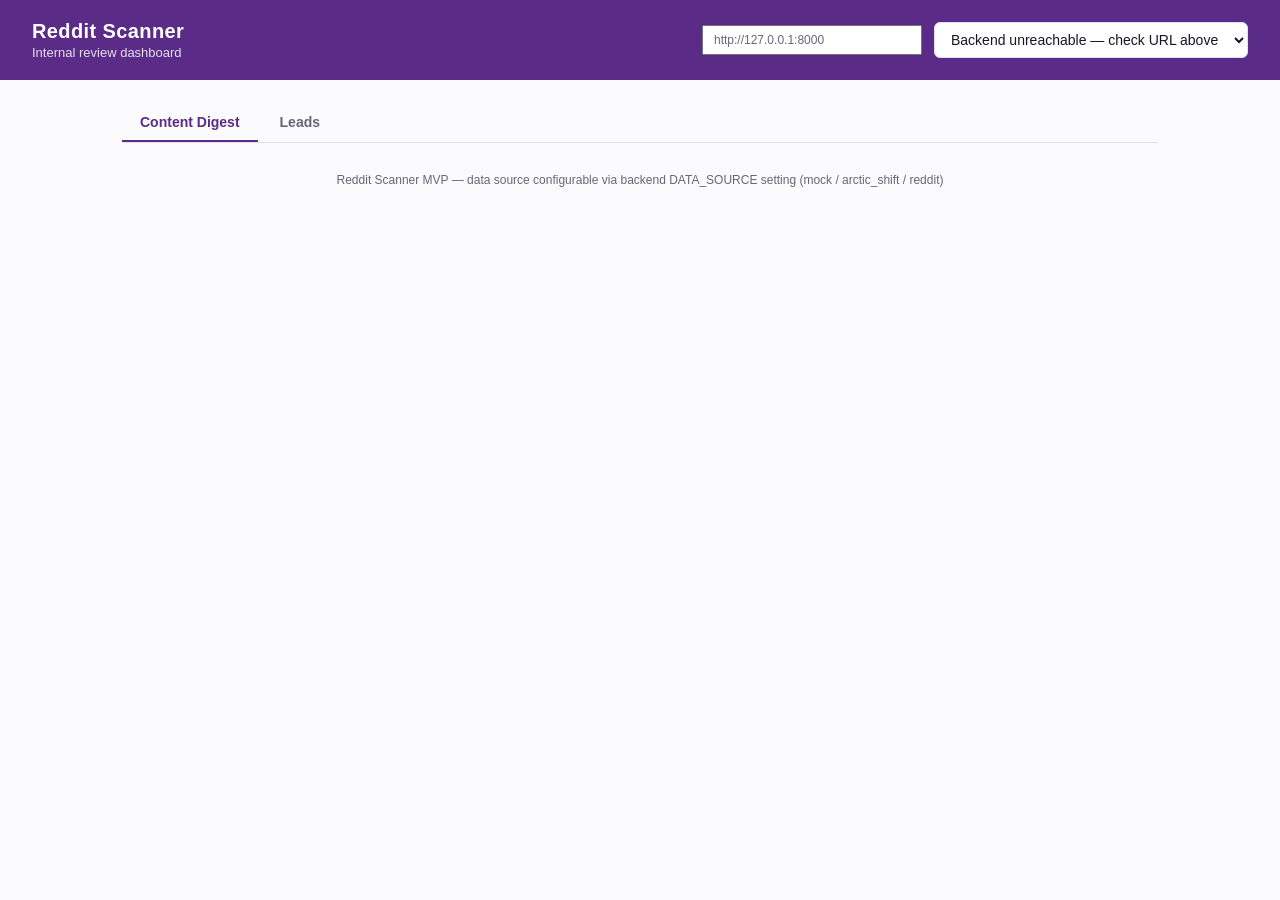
==== backend/dashboard/index.html @ 32db2b36 "Remove arctic_shift_client.py for now" ====
<!DOCTYPE html>
<html lang="en">
<head>
<meta charset="UTF-8">
<meta name="viewport" content="width=device-width, initial-scale=1.0">
<title>Reddit Scanner — Dashboard</title>
<style>
  :root {
    --purple: #5B2C87;
    --purple-dark: #3D1D5C;
    --purple-light: #F3EEF9;
    --ink: #1A1523;
    --grey: #6B6478;
    --border: #E4DEEE;
    --green: #1B7A43;
    --amber: #B4740E;
    --red: #B4341E;
    --bg: #FBFAFC;
  }
  * { box-sizing: border-box; }
  body {
    margin: 0;
    font-family: -apple-system, "Segoe UI", Inter, sans-serif;
    background: var(--bg);
    color: var(--ink);
  }
  header {
    background: var(--purple);
    color: white;
    padding: 20px 32px;
    display: flex;
    align-items: center;
    justify-content: space-between;
    flex-wrap: wrap;
    gap: 16px;
  }
  header h1 { margin: 0; font-size: 20px; font-weight: 700; letter-spacing: 0.02em; }
  header .sub { font-size: 13px; opacity: 0.85; margin-top: 2px; }
  .controls {
    display: flex; gap: 12px; align-items: center;
  }
  select, button {
    font-family: inherit;
    font-size: 14px;
    border-radius: 6px;
    border: 1px solid var(--border);
    padding: 8px 12px;
  }
  select { background: white; color: var(--ink); min-width: 200px; }
  .api-base-input {
    font-size: 12px; padding: 6px 10px; width: 220px; color: var(--grey);
  }
  main { max-width: 1100px; margin: 0 auto; padding: 24px 32px 60px; }
  .tabs {
    display: flex; gap: 4px; margin-bottom: 20px;
    border-bottom: 1px solid var(--border);
  }
  .tab {
    padding: 10px 18px; cursor: pointer; font-size: 14px; font-weight: 600;
    color: var(--grey); border-bottom: 2px solid transparent; user-select: none;
  }
  .tab.active { color: var(--purple); border-bottom-color: var(--purple); }
  .panel { display: none; }
  .panel.active { display: block; }
  .card {
    background: white; border: 1px solid var(--border); border-radius: 10px;
    padding: 16px 18px; margin-bottom: 12px;
  }
  .card-top { display: flex; justify-content: space-between; align-items: flex-start; gap: 12px; }
  .card-title { font-weight: 600; font-size: 15px; margin: 0 0 4px; }
  .card-meta { font-size: 12px; color: var(--grey); }
  .score-pill {
    font-size: 12px; font-weight: 700; padding: 3px 10px; border-radius: 100px;
    white-space: nowrap;
  }
  .score-high { background: #E6F4EA; color: var(--green); }
  .score-mid { background: #FCF1DD; color: var(--amber); }
  .score-low { background: #F5E9E7; color: var(--red); }
  .card-body { font-size: 13.5px; color: #3A3345; margin-top: 8px; line-height: 1.5; }
  .reasoning {
    font-size: 12.5px; color: var(--grey); margin-top: 8px; font-style: italic;
    border-left: 2px solid var(--border); padding-left: 10px;
  }
  .card-actions { display: flex; gap: 8px; margin-top: 10px; }
  .card-actions button {
    background: var(--purple-light); color: var(--purple-dark); border: none;
    font-size: 12px; font-weight: 600; cursor: pointer; padding: 6px 12px;
  }
  .card-actions button:hover { background: #E5D9F1; }
  .status-badge {
    font-size: 11px; font-weight: 700; text-transform: uppercase; letter-spacing: 0.03em;
    padding: 3px 8px; border-radius: 4px;
  }
  .status-new { background: #EAF1FB; color: #1E5FA8; }
  .status-reviewed { background: #FCF1DD; color: var(--amber); }
  .status-contacted { background: #E6F4EA; color: var(--green); }
  .status-dismissed { background: #EFEFEF; color: var(--grey); }
  .empty {
    text-align: center; padding: 60px 20px; color: var(--grey);
  }
  .empty h3 { color: var(--ink); margin-bottom: 6px; }
  a { color: var(--purple); }
  .footer-note {
    margin-top: 30px; font-size: 12px; color: var(--grey); text-align: center;
  }
</style>
</head>
<body>

<header>
  <div>
    <h1>Reddit Scanner</h1>
    <div class="sub">Internal review dashboard</div>
  </div>
  <div class="controls">
    <input class="api-base-input" id="apiBase" value="http://127.0.0.1:8000" title="Backend URL" />
    <select id="companySelect"><option>Loading companies…</option></select>
  </div>
</header>

<main>
  <div class="tabs">
    <div class="tab active" data-tab="content">Content Digest</div>
    <div class="tab" data-tab="leads">Leads</div>
  </div>

  <div class="panel active" id="panel-content">
    <div id="contentList"></div>
  </div>

  <div class="panel" id="panel-leads">
    <div id="leadsList"></div>
  </div>

  <div class="footer-note">Reddit Scanner MVP — data source configurable via backend DATA_SOURCE setting (mock / arctic_shift / reddit)</div>
</main>

<script>
let currentCompanyId = null;

function apiBase() { return document.getElementById('apiBase').value.replace(/\/$/, ''); }

function scoreClass(score) {
  if (score >= 70) return 'score-high';
  if (score >= 40) return 'score-mid';
  return 'score-low';
}

function timeAgo(iso) {
  const diff = (Date.now() - new Date(iso).getTime()) / 1000;
  if (diff < 3600) return Math.floor(diff / 60) + 'm ago';
  if (diff < 86400) return Math.floor(diff / 3600) + 'h ago';
  return Math.floor(diff / 86400) + 'd ago';
}

async function loadCompanies() {
  const select = document.getElementById('companySelect');
  try {
    const res = await fetch(`${apiBase()}/api/companies`);
    const companies = await res.json();
    if (!companies.length) {
      select.innerHTML = '<option>No companies yet — add one in Supabase</option>';
      return;
    }
    select.innerHTML = companies.map(c => `<option value="${c.id}">${c.name}</option>`).join('');
    currentCompanyId = companies[0].id;
    select.onchange = (e) => { currentCompanyId = e.target.value; loadAll(); };
    loadAll();
  } catch (e) {
    select.innerHTML = '<option>Backend unreachable — check URL above</option>';
  }
}

async function loadContentMatches() {
  const container = document.getElementById('contentList');
  if (!currentCompanyId) return;
  container.innerHTML = '<div class="empty">Loading…</div>';
  try {
    const res = await fetch(`${apiBase()}/api/matches?company_id=${currentCompanyId}`);
    const matches = await res.json();
    if (!matches.length) {
      container.innerHTML = `<div class="empty"><h3>No matches yet</h3>Run <code>python -m workers.ingest</code> to populate this from your configured subreddits.</div>`;
      return;
    }
    container.innerHTML = matches.map(m => {
      const post = m.posts || {};
      return `
        <div class="card">
          <div class="card-top">
            <div>
              <p class="card-title">${post.title || '(untitled)'}</p>
              <div class="card-meta">r/${post.subreddit || '?'} · u/${post.author_username || 'unknown'} · ${post.created_at ? timeAgo(post.created_at) : ''}</div>
            </div>
            <span class="score-pill ${scoreClass(m.intent_score)}">${m.intent_score}/100</span>
          </div>
          <div class="reasoning">${m.ai_reasoning || ''}</div>
          <div class="card-actions">
            ${post.url ? `<a href="${post.url}" target="_blank"><button>View on Reddit</button></a>` : ''}
          </div>
        </div>`;
    }).join('');
  } catch (e) {
    container.innerHTML = '<div class="empty">Could not load matches — check backend connection.</div>';
  }
}

async function loadLeads() {
  const container = document.getElementById('leadsList');
  if (!currentCompanyId) return;
  container.innerHTML = '<div class="empty">Loading…</div>';
  try {
    const res = await fetch(`${apiBase()}/api/leads?company_id=${currentCompanyId}`);
    const leads = await res.json();
    if (!leads.length) {
      container.innerHTML = `<div class="empty"><h3>No leads yet</h3>Leads appear here once a competitor-mode scanner_config picks up switch-intent signal.</div>`;
      return;
    }
    container.innerHTML = leads.map(l => `
      <div class="card">
        <div class="card-top">
          <div>
            <p class="card-title">u/${l.reddit_username}</p>
            <div class="card-meta">
              First seen ${timeAgo(l.first_seen)} · Last seen ${timeAgo(l.last_seen)}
              &nbsp;<span class="status-badge status-${l.status}">${l.status}</span>
            </div>
          </div>
          <span class="score-pill ${scoreClass(l.aggregate_score)}">${l.aggregate_score}/100</span>
        </div>
        <div class="card-actions">
          <button onclick="updateStatus('${l.id}', 'reviewed')">Mark reviewed</button>
          <button onclick="updateStatus('${l.id}', 'contacted')">Mark contacted</button>
          <button onclick="updateStatus('${l.id}', 'dismissed')">Dismiss</button>
          <button onclick="viewSignals('${l.id}')">View signals</button>
        </div>
        <div id="signals-${l.id}"></div>
      </div>
    `).join('');
  } catch (e) {
    container.innerHTML = '<div class="empty">Could not load leads — check backend connection.</div>';
  }
}

async function updateStatus(leadId, status) {
  await fetch(`${apiBase()}/api/leads/${leadId}/status?status=${status}`, { method: 'PATCH' });
  loadLeads();
}

async function viewSignals(leadId) {
  const target = document.getElementById(`signals-${leadId}`);
  if (target.innerHTML) { target.innerHTML = ''; return; }
  const res = await fetch(`${apiBase()}/api/leads/${leadId}/signals`);
  const signals = await res.json();
  target.innerHTML = signals.map(s => {
    const post = s.posts || {};
    return `<div class="reasoning" style="margin-top:10px;">
      <strong>${s.competitor_mentioned}</strong> — ${s.pain_point || ''}<br>
      "${post.title || ''}" ${post.url ? `<a href="${post.url}" target="_blank">↗</a>` : ''}
    </div>`;
  }).join('') || '<div class="card-meta" style="margin-top:8px;">No signals found.</div>';
}

function loadAll() {
  loadContentMatches();
  loadLeads();
}

document.querySelectorAll('.tab').forEach(tab => {
  tab.onclick = () => {
    document.querySelectorAll('.tab').forEach(t => t.classList.remove('active'));
    document.querySelectorAll('.panel').forEach(p => p.classList.remove('active'));
    tab.classList.add('active');
    document.getElementById(`panel-${tab.dataset.tab}`).classList.add('active');
  };
});

document.getElementById('apiBase').addEventListener('change', loadCompanies);
loadCompanies();
</script>

</body>
</html>
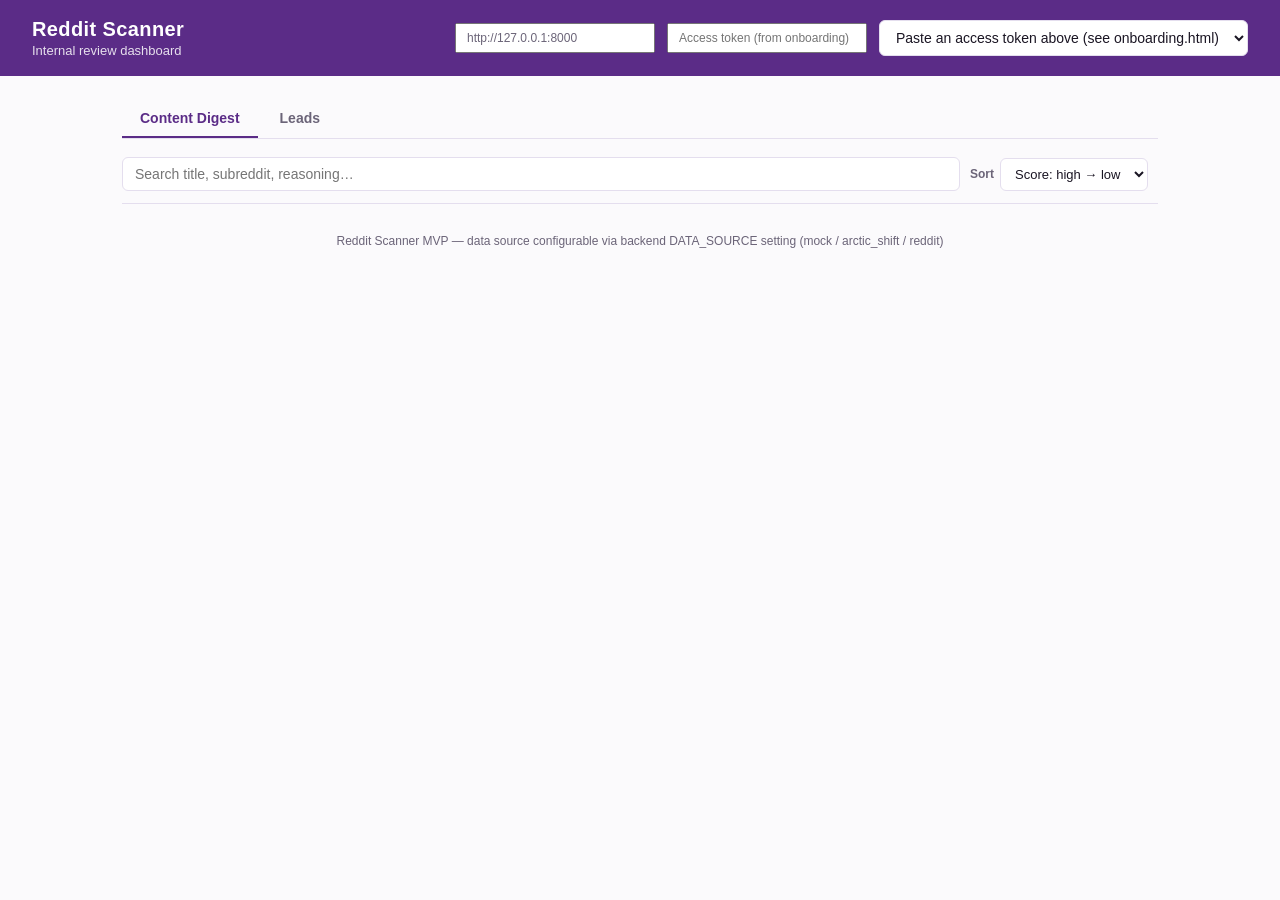
==== commit 6eb79352: "Add auth-protected API endpoints, onboarding frontend, competitor-mode model upgrade" ====
--- a/backend/dashboard/index.html
+++ b/backend/dashboard/index.html
@@ -13,9 +13,13 @@
     --grey: #6B6478;
     --border: #E4DEEE;
     --green: #1B7A43;
+    --green-bg: #E6F4EA;
     --amber: #B4740E;
+    --amber-bg: #FCF1DD;
     --red: #B4341E;
+    --red-bg: #F5E9E7;
     --bg: #FBFAFC;
+    --track: #EDE7F4;
   }
   * { box-sizing: border-box; }
   body {
@@ -27,32 +31,36 @@
   header {
     background: var(--purple);
     color: white;
-    padding: 20px 32px;
+    padding: 18px 32px;
     display: flex;
     align-items: center;
     justify-content: space-between;
     flex-wrap: wrap;
     gap: 16px;
+    position: sticky;
+    top: 0;
+    z-index: 20;
   }
   header h1 { margin: 0; font-size: 20px; font-weight: 700; letter-spacing: 0.02em; }
   header .sub { font-size: 13px; opacity: 0.85; margin-top: 2px; }
   .controls {
     display: flex; gap: 12px; align-items: center;
   }
-  select, button {
+  select, button, input[type=text] {
     font-family: inherit;
     font-size: 14px;
     border-radius: 6px;
     border: 1px solid var(--border);
     padding: 8px 12px;
   }
-  select { background: white; color: var(--ink); min-width: 200px; }
+  select, input[type=text] { background: white; color: var(--ink); }
+  #companySelect { min-width: 180px; }
   .api-base-input {
-    font-size: 12px; padding: 6px 10px; width: 220px; color: var(--grey);
+    font-size: 12px; padding: 6px 10px; width: 200px; color: var(--grey);
   }
   main { max-width: 1100px; margin: 0 auto; padding: 24px 32px 60px; }
   .tabs {
-    display: flex; gap: 4px; margin-bottom: 20px;
+    display: flex; gap: 4px; margin-bottom: 4px;
     border-bottom: 1px solid var(--border);
   }
   .tab {
@@ -62,38 +70,72 @@
   .tab.active { color: var(--purple); border-bottom-color: var(--purple); }
   .panel { display: none; }
   .panel.active { display: block; }
+
+  .toolbar {
+    position: sticky; top: 65px; z-index: 10; background: var(--bg);
+    display: flex; align-items: center; gap: 10px; flex-wrap: wrap;
+    padding: 14px 0 12px; border-bottom: 1px solid var(--border); margin-bottom: 14px;
+  }
+  .toolbar .search { flex: 1 1 200px; min-width: 160px; }
+  .toolbar .field-group { display: flex; align-items: center; gap: 6px; }
+  .toolbar label { font-size: 12px; color: var(--grey); font-weight: 600; white-space: nowrap; }
+  .toolbar select { padding: 7px 10px; font-size: 13px; }
+  .chip-row { display: flex; gap: 6px; flex-wrap: wrap; }
+  .chip {
+    font-size: 12px; font-weight: 600; padding: 6px 12px; border-radius: 100px;
+    border: 1px solid var(--border); background: white; color: var(--grey); cursor: pointer;
+    user-select: none; white-space: nowrap;
+  }
+  .chip:hover { border-color: var(--purple); color: var(--purple); }
+  .chip.active { background: var(--purple); border-color: var(--purple); color: white; }
+  .result-count { font-size: 12px; color: var(--grey); margin-left: auto; white-space: nowrap; }
+
   .card {
     background: white; border: 1px solid var(--border); border-radius: 10px;
-    padding: 16px 18px; margin-bottom: 12px;
-  }
+    padding: 16px 18px; margin-bottom: 12px; transition: box-shadow 0.15s, opacity 0.15s;
+  }
+  .card:hover { box-shadow: 0 2px 10px rgba(91,44,135,0.08); }
+  .card.is-pending { opacity: 0.55; }
   .card-top { display: flex; justify-content: space-between; align-items: flex-start; gap: 12px; }
   .card-title { font-weight: 600; font-size: 15px; margin: 0 0 4px; }
   .card-meta { font-size: 12px; color: var(--grey); }
+  .score-wrap { text-align: right; min-width: 74px; }
   .score-pill {
     font-size: 12px; font-weight: 700; padding: 3px 10px; border-radius: 100px;
-    white-space: nowrap;
-  }
-  .score-high { background: #E6F4EA; color: var(--green); }
-  .score-mid { background: #FCF1DD; color: var(--amber); }
-  .score-low { background: #F5E9E7; color: var(--red); }
+    white-space: nowrap; display: inline-block;
+  }
+  .score-high { background: var(--green-bg); color: var(--green); }
+  .score-mid { background: var(--amber-bg); color: var(--amber); }
+  .score-low { background: var(--red-bg); color: var(--red); }
+  .meter-track {
+    height: 4px; border-radius: 2px; background: var(--track); width: 100%;
+    overflow: hidden; margin-top: 6px;
+  }
+  .meter-fill { height: 100%; border-radius: 2px; }
+  .meter-fill.score-high { background: var(--green); }
+  .meter-fill.score-mid { background: var(--amber); }
+  .meter-fill.score-low { background: var(--red); }
   .card-body { font-size: 13.5px; color: #3A3345; margin-top: 8px; line-height: 1.5; }
   .reasoning {
     font-size: 12.5px; color: var(--grey); margin-top: 8px; font-style: italic;
     border-left: 2px solid var(--border); padding-left: 10px;
   }
-  .card-actions { display: flex; gap: 8px; margin-top: 10px; }
+  .card-actions { display: flex; gap: 8px; margin-top: 10px; flex-wrap: wrap; align-items: center; }
   .card-actions button {
     background: var(--purple-light); color: var(--purple-dark); border: none;
     font-size: 12px; font-weight: 600; cursor: pointer; padding: 6px 12px;
   }
   .card-actions button:hover { background: #E5D9F1; }
+  .card-actions button:disabled { opacity: 0.5; cursor: default; }
+  .card-actions button.is-current { background: var(--purple); color: white; }
+  .inline-error { font-size: 12px; color: var(--red); font-weight: 600; }
   .status-badge {
     font-size: 11px; font-weight: 700; text-transform: uppercase; letter-spacing: 0.03em;
     padding: 3px 8px; border-radius: 4px;
   }
   .status-new { background: #EAF1FB; color: #1E5FA8; }
-  .status-reviewed { background: #FCF1DD; color: var(--amber); }
-  .status-contacted { background: #E6F4EA; color: var(--green); }
+  .status-reviewed { background: var(--amber-bg); color: var(--amber); }
+  .status-contacted { background: var(--green-bg); color: var(--green); }
   .status-dismissed { background: #EFEFEF; color: var(--grey); }
   .empty {
     text-align: center; padding: 60px 20px; color: var(--grey);
@@ -103,6 +145,7 @@
   .footer-note {
     margin-top: 30px; font-size: 12px; color: var(--grey); text-align: center;
   }
+  .signals-block { margin-top: 10px; border-top: 1px dashed var(--border); padding-top: 10px; }
 </style>
 </head>
 <body>
@@ -114,6 +157,7 @@
   </div>
   <div class="controls">
     <input class="api-base-input" id="apiBase" value="http://127.0.0.1:8000" title="Backend URL" />
+    <input class="api-base-input" id="accessToken" placeholder="Access token (from onboarding)" title="Supabase access token" />
     <select id="companySelect"><option>Loading companies…</option></select>
   </div>
 </header>
@@ -125,10 +169,45 @@
   </div>
 
   <div class="panel active" id="panel-content">
+    <div class="toolbar">
+      <input class="search" type="text" id="contentSearch" placeholder="Search title, subreddit, reasoning…" />
+      <div class="field-group">
+        <label for="contentSort">Sort</label>
+        <select id="contentSort">
+          <option value="score-desc">Score: high → low</option>
+          <option value="score-asc">Score: low → high</option>
+          <option value="date-desc">Newest first</option>
+          <option value="date-asc">Oldest first</option>
+        </select>
+      </div>
+      <span class="result-count" id="contentCount"></span>
+    </div>
     <div id="contentList"></div>
   </div>
 
   <div class="panel" id="panel-leads">
+    <div class="toolbar">
+      <input class="search" type="text" id="leadsSearch" placeholder="Search username…" />
+      <div class="field-group">
+        <label for="leadsSort">Sort</label>
+        <select id="leadsSort">
+          <option value="score-desc">Score: high → low</option>
+          <option value="score-asc">Score: low → high</option>
+          <option value="lastseen-desc">Last seen: newest</option>
+          <option value="firstseen-desc">First seen: newest</option>
+        </select>
+      </div>
+      <span class="result-count" id="leadsCount"></span>
+    </div>
+    <div class="toolbar" style="padding-top:0; border-bottom:none; margin-bottom:6px;">
+      <div class="chip-row" id="leadsStatusFilter">
+        <div class="chip active" data-status="all">All</div>
+        <div class="chip" data-status="new">New</div>
+        <div class="chip" data-status="reviewed">Reviewed</div>
+        <div class="chip" data-status="contacted">Contacted</div>
+        <div class="chip" data-status="dismissed">Dismissed</div>
+      </div>
+    </div>
     <div id="leadsList"></div>
   </div>
 
@@ -137,8 +216,27 @@
 
 <script>
 let currentCompanyId = null;
+let allMatches = [];
+let allLeads = [];
+let leadsStatusFilter = 'all';
+const openSignalPanels = new Set();
+
+const LS_TOKEN = 'reddit_scanner_access_token';
 
 function apiBase() { return document.getElementById('apiBase').value.replace(/\/$/, ''); }
+function getToken() { return document.getElementById('accessToken').value.trim(); }
+function authHeaders() {
+  const token = getToken();
+  return token ? { Authorization: `Bearer ${token}` } : {};
+}
+
+// Onboarding writes its token to the same localStorage key - pick it up automatically.
+const savedToken = localStorage.getItem(LS_TOKEN);
+if (savedToken) document.getElementById('accessToken').value = savedToken;
+document.getElementById('accessToken').addEventListener('change', (e) => {
+  localStorage.setItem(LS_TOKEN, e.target.value.trim());
+  loadCompanies();
+});
 
 function scoreClass(score) {
   if (score >= 70) return 'score-high';
@@ -153,13 +251,31 @@
   return Math.floor(diff / 86400) + 'd ago';
 }
 
+function scoreMeter(score) {
+  const cls = scoreClass(score);
+  const pct = Math.max(0, Math.min(100, score));
+  return `
+    <div class="score-wrap">
+      <span class="score-pill ${cls}">${score}/100</span>
+      <div class="meter-track"><div class="meter-fill ${cls}" style="width:${pct}%"></div></div>
+    </div>`;
+}
+
 async function loadCompanies() {
   const select = document.getElementById('companySelect');
+  if (!getToken()) {
+    select.innerHTML = '<option>Paste an access token above (see onboarding.html)</option>';
+    return;
+  }
   try {
-    const res = await fetch(`${apiBase()}/api/companies`);
+    const res = await fetch(`${apiBase()}/api/companies`, { headers: authHeaders() });
+    if (res.status === 401) {
+      select.innerHTML = '<option>Session expired — log in again via onboarding.html</option>';
+      return;
+    }
     const companies = await res.json();
     if (!companies.length) {
-      select.innerHTML = '<option>No companies yet — add one in Supabase</option>';
+      select.innerHTML = '<option>No companies yet — finish onboarding.html first</option>';
       return;
     }
     select.innerHTML = companies.map(c => `<option value="${c.id}">${c.name}</option>`).join('');
@@ -176,32 +292,65 @@
   if (!currentCompanyId) return;
   container.innerHTML = '<div class="empty">Loading…</div>';
   try {
-    const res = await fetch(`${apiBase()}/api/matches?company_id=${currentCompanyId}`);
-    const matches = await res.json();
-    if (!matches.length) {
-      container.innerHTML = `<div class="empty"><h3>No matches yet</h3>Run <code>python -m workers.ingest</code> to populate this from your configured subreddits.</div>`;
-      return;
-    }
-    container.innerHTML = matches.map(m => {
-      const post = m.posts || {};
-      return `
-        <div class="card">
-          <div class="card-top">
-            <div>
-              <p class="card-title">${post.title || '(untitled)'}</p>
-              <div class="card-meta">r/${post.subreddit || '?'} · u/${post.author_username || 'unknown'} · ${post.created_at ? timeAgo(post.created_at) : ''}</div>
-            </div>
-            <span class="score-pill ${scoreClass(m.intent_score)}">${m.intent_score}/100</span>
-          </div>
-          <div class="reasoning">${m.ai_reasoning || ''}</div>
-          <div class="card-actions">
-            ${post.url ? `<a href="${post.url}" target="_blank"><button>View on Reddit</button></a>` : ''}
-          </div>
-        </div>`;
-    }).join('');
+    const res = await fetch(`${apiBase()}/api/matches?company_id=${currentCompanyId}`, { headers: authHeaders() });
+    allMatches = await res.json();
+    renderContentMatches();
   } catch (e) {
     container.innerHTML = '<div class="empty">Could not load matches — check backend connection.</div>';
   }
+}
+
+function renderContentMatches() {
+  const container = document.getElementById('contentList');
+  const countEl = document.getElementById('contentCount');
+  if (!allMatches.length) {
+    container.innerHTML = `<div class="empty"><h3>No matches yet</h3>Run <code>python -m workers.ingest</code> to populate this from your configured subreddits.</div>`;
+    countEl.textContent = '';
+    return;
+  }
+
+  const query = document.getElementById('contentSearch').value.trim().toLowerCase();
+  const sort = document.getElementById('contentSort').value;
+
+  let rows = allMatches.filter(m => {
+    if (!query) return true;
+    const post = m.posts || {};
+    const haystack = `${post.title || ''} ${post.subreddit || ''} ${m.ai_reasoning || ''}`.toLowerCase();
+    return haystack.includes(query);
+  });
+
+  rows = rows.slice().sort((a, b) => {
+    if (sort === 'score-desc') return b.intent_score - a.intent_score;
+    if (sort === 'score-asc') return a.intent_score - b.intent_score;
+    const aDate = new Date((a.posts || {}).created_at || a.created_at).getTime();
+    const bDate = new Date((b.posts || {}).created_at || b.created_at).getTime();
+    return sort === 'date-desc' ? bDate - aDate : aDate - bDate;
+  });
+
+  countEl.textContent = `${rows.length} of ${allMatches.length} match${allMatches.length === 1 ? '' : 'es'}`;
+
+  if (!rows.length) {
+    container.innerHTML = '<div class="empty">No matches fit that search.</div>';
+    return;
+  }
+
+  container.innerHTML = rows.map(m => {
+    const post = m.posts || {};
+    return `
+      <div class="card">
+        <div class="card-top">
+          <div>
+            <p class="card-title">${post.title || '(untitled)'}</p>
+            <div class="card-meta">r/${post.subreddit || '?'} · u/${post.author_username || 'unknown'} · ${post.created_at ? timeAgo(post.created_at) : ''}</div>
+          </div>
+          ${scoreMeter(m.intent_score)}
+        </div>
+        <div class="reasoning">${m.ai_reasoning || ''}</div>
+        <div class="card-actions">
+          ${post.url ? `<a href="${post.url}" target="_blank"><button>View on Reddit</button></a>` : ''}
+        </div>
+      </div>`;
+  }).join('');
 }
 
 async function loadLeads() {
@@ -209,55 +358,127 @@
   if (!currentCompanyId) return;
   container.innerHTML = '<div class="empty">Loading…</div>';
   try {
-    const res = await fetch(`${apiBase()}/api/leads?company_id=${currentCompanyId}`);
-    const leads = await res.json();
-    if (!leads.length) {
-      container.innerHTML = `<div class="empty"><h3>No leads yet</h3>Leads appear here once a competitor-mode scanner_config picks up switch-intent signal.</div>`;
-      return;
-    }
-    container.innerHTML = leads.map(l => `
-      <div class="card">
-        <div class="card-top">
-          <div>
-            <p class="card-title">u/${l.reddit_username}</p>
-            <div class="card-meta">
-              First seen ${timeAgo(l.first_seen)} · Last seen ${timeAgo(l.last_seen)}
-              &nbsp;<span class="status-badge status-${l.status}">${l.status}</span>
-            </div>
-          </div>
-          <span class="score-pill ${scoreClass(l.aggregate_score)}">${l.aggregate_score}/100</span>
-        </div>
-        <div class="card-actions">
-          <button onclick="updateStatus('${l.id}', 'reviewed')">Mark reviewed</button>
-          <button onclick="updateStatus('${l.id}', 'contacted')">Mark contacted</button>
-          <button onclick="updateStatus('${l.id}', 'dismissed')">Dismiss</button>
-          <button onclick="viewSignals('${l.id}')">View signals</button>
-        </div>
-        <div id="signals-${l.id}"></div>
-      </div>
-    `).join('');
+    const res = await fetch(`${apiBase()}/api/leads?company_id=${currentCompanyId}`, { headers: authHeaders() });
+    allLeads = await res.json();
+    renderLeads();
   } catch (e) {
     container.innerHTML = '<div class="empty">Could not load leads — check backend connection.</div>';
   }
 }
 
+function leadCardHtml(l) {
+  const pending = l._pending ? ' is-pending' : '';
+  const err = l._error ? `<span class="inline-error">${l._error}</span>` : '';
+  const signalsOpen = openSignalPanels.has(l.id);
+  return `
+    <div class="card${pending}" id="lead-${l.id}">
+      <div class="card-top">
+        <div>
+          <p class="card-title">u/${l.reddit_username}</p>
+          <div class="card-meta">
+            First seen ${timeAgo(l.first_seen)} · Last seen ${timeAgo(l.last_seen)}
+            &nbsp;<span class="status-badge status-${l.status}">${l.status}</span>
+          </div>
+        </div>
+        ${scoreMeter(l.aggregate_score)}
+      </div>
+      <div class="card-actions">
+        <button ${l.status === 'reviewed' ? 'class="is-current"' : ''} ${l._pending ? 'disabled' : ''} onclick="updateStatus('${l.id}', 'reviewed')">Mark reviewed</button>
+        <button ${l.status === 'contacted' ? 'class="is-current"' : ''} ${l._pending ? 'disabled' : ''} onclick="updateStatus('${l.id}', 'contacted')">Mark contacted</button>
+        <button ${l.status === 'dismissed' ? 'class="is-current"' : ''} ${l._pending ? 'disabled' : ''} onclick="updateStatus('${l.id}', 'dismissed')">Dismiss</button>
+        <button ${l._pending ? 'disabled' : ''} onclick="toggleSignals('${l.id}')">${signalsOpen ? 'Hide signals' : 'View signals'}</button>
+        ${err}
+      </div>
+      <div class="signals-block" id="signals-${l.id}" style="display:${signalsOpen ? 'block' : 'none'};"></div>
+    </div>`;
+}
+
+function renderLeads() {
+  const container = document.getElementById('leadsList');
+  const countEl = document.getElementById('leadsCount');
+  if (!allLeads.length) {
+    container.innerHTML = `<div class="empty"><h3>No leads yet</h3>Leads appear here once a competitor-mode scanner_config picks up switch-intent signal.</div>`;
+    countEl.textContent = '';
+    return;
+  }
+
+  const query = document.getElementById('leadsSearch').value.trim().toLowerCase();
+  const sort = document.getElementById('leadsSort').value;
+
+  let rows = allLeads.filter(l => {
+    if (leadsStatusFilter !== 'all' && l.status !== leadsStatusFilter) return false;
+    if (query && !l.reddit_username.toLowerCase().includes(query)) return false;
+    return true;
+  });
+
+  rows = rows.slice().sort((a, b) => {
+    if (sort === 'score-desc') return b.aggregate_score - a.aggregate_score;
+    if (sort === 'score-asc') return a.aggregate_score - b.aggregate_score;
+    if (sort === 'firstseen-desc') return new Date(b.first_seen) - new Date(a.first_seen);
+    return new Date(b.last_seen) - new Date(a.last_seen);
+  });
+
+  countEl.textContent = `${rows.length} of ${allLeads.length} lead${allLeads.length === 1 ? '' : 's'}`;
+
+  if (!rows.length) {
+    container.innerHTML = '<div class="empty">No leads match the current filters.</div>';
+    return;
+  }
+
+  container.innerHTML = rows.map(leadCardHtml).join('');
+  rows.forEach(l => { if (openSignalPanels.has(l.id)) renderSignalsInto(l.id); });
+}
+
 async function updateStatus(leadId, status) {
-  await fetch(`${apiBase()}/api/leads/${leadId}/status?status=${status}`, { method: 'PATCH' });
-  loadLeads();
-}
-
-async function viewSignals(leadId) {
+  const lead = allLeads.find(l => l.id === leadId);
+  if (!lead) return;
+  const previousStatus = lead.status;
+
+  // Optimistic update: reflect the new status immediately, don't wait on the network.
+  lead.status = status;
+  lead._pending = true;
+  delete lead._error;
+  renderLeads();
+
+  try {
+    const res = await fetch(`${apiBase()}/api/leads/${leadId}/status?status=${status}`, { method: 'PATCH', headers: authHeaders() });
+    if (!res.ok) throw new Error(`HTTP ${res.status}`);
+    lead._pending = false;
+  } catch (e) {
+    // Roll back on failure so the UI never lies about what the backend has.
+    lead.status = previousStatus;
+    lead._pending = false;
+    lead._error = 'Update failed — try again';
+  }
+  renderLeads();
+}
+
+async function toggleSignals(leadId) {
+  if (openSignalPanels.has(leadId)) {
+    openSignalPanels.delete(leadId);
+  } else {
+    openSignalPanels.add(leadId);
+  }
+  renderLeads();
+}
+
+async function renderSignalsInto(leadId) {
   const target = document.getElementById(`signals-${leadId}`);
-  if (target.innerHTML) { target.innerHTML = ''; return; }
-  const res = await fetch(`${apiBase()}/api/leads/${leadId}/signals`);
-  const signals = await res.json();
-  target.innerHTML = signals.map(s => {
-    const post = s.posts || {};
-    return `<div class="reasoning" style="margin-top:10px;">
-      <strong>${s.competitor_mentioned}</strong> — ${s.pain_point || ''}<br>
-      "${post.title || ''}" ${post.url ? `<a href="${post.url}" target="_blank">↗</a>` : ''}
-    </div>`;
-  }).join('') || '<div class="card-meta" style="margin-top:8px;">No signals found.</div>';
+  if (!target) return;
+  target.innerHTML = '<div class="card-meta">Loading signals…</div>';
+  try {
+    const res = await fetch(`${apiBase()}/api/leads/${leadId}/signals`, { headers: authHeaders() });
+    const signals = await res.json();
+    target.innerHTML = signals.map(s => {
+      const post = s.posts || {};
+      return `<div class="reasoning" style="margin-top:10px;">
+        <strong>${s.competitor_mentioned}</strong> — ${s.pain_point || ''}<br>
+        "${post.title || ''}" ${post.url ? `<a href="${post.url}" target="_blank">↗</a>` : ''}
+      </div>`;
+    }).join('') || '<div class="card-meta">No signals found.</div>';
+  } catch (e) {
+    target.innerHTML = '<div class="inline-error">Could not load signals.</div>';
+  }
 }
 
 function loadAll() {
@@ -274,9 +495,22 @@
   };
 });
 
+document.getElementById('contentSearch').addEventListener('input', renderContentMatches);
+document.getElementById('contentSort').addEventListener('change', renderContentMatches);
+document.getElementById('leadsSearch').addEventListener('input', renderLeads);
+document.getElementById('leadsSort').addEventListener('change', renderLeads);
+document.getElementById('leadsStatusFilter').addEventListener('click', (e) => {
+  const chip = e.target.closest('.chip');
+  if (!chip) return;
+  document.querySelectorAll('#leadsStatusFilter .chip').forEach(c => c.classList.remove('active'));
+  chip.classList.add('active');
+  leadsStatusFilter = chip.dataset.status;
+  renderLeads();
+});
+
 document.getElementById('apiBase').addEventListener('change', loadCompanies);
 loadCompanies();
 </script>
 
 </body>
-</html>+</html>
